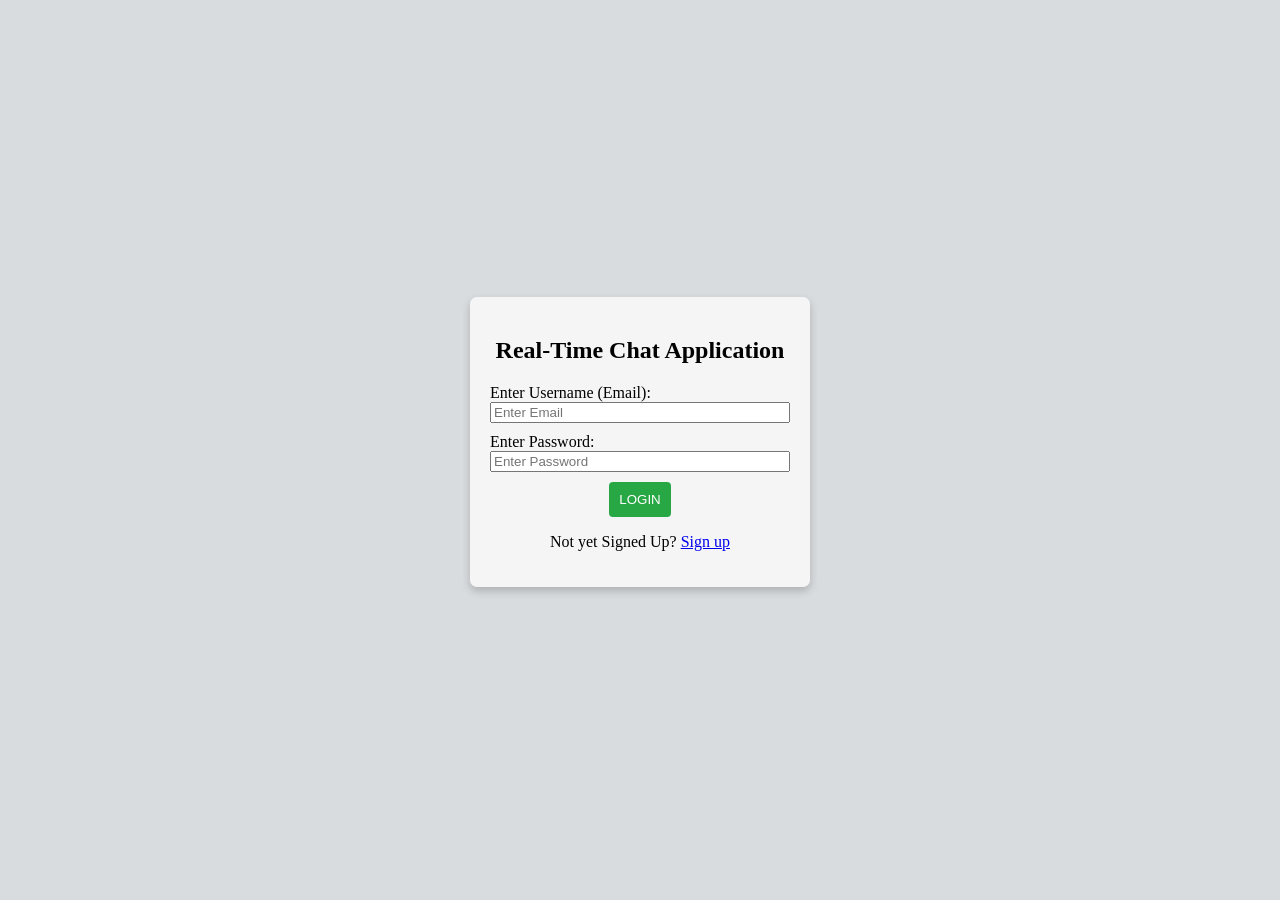
==== login.html @ be05630f "ChatApplication" ====
<html>
  <head>
    <title>Login Page</title>
    <link href="login.css" rel="stylesheet" />
    <script defer src="login.js"></script>
  </head>
  <body>
    <form>
      <div class="container">
        <h2>Real-Time Chat Application</h2>
        <div class="e11">
          <label>Enter Username (Email):</label>
          <input type="email" placeholder="Enter Email" id="e1" required />
        </div>
        <div class="p11">
          <label>Enter Password:</label>
          <input
            type="password"
            id="p1"
            placeholder="Enter Password"
            required
          />
        </div>
        <div class="l11">
          <input type="submit" value="LOGIN" />
        </div>
        <p>Not yet Signed Up? <a href="signup.html">Sign up</a></p>
      </div>
    </form>
  </body>
</html>
---- login.css ----
body {
  display: flex;
  justify-content: center;
  align-items: center;
  min-height: 100px;
  margin: 0;
  background-color: rgb(217, 220, 223);
}

.container {
  display: flex;
  flex-direction: column;
  align-items: center;
  padding: 20px;
  background-color: whitesmoke;
  border-radius: 7px;
  box-shadow: 0px 4px 8px rgba(0, 0, 0, 0.2);
  width: 300px;
}

.e11,
.p11 {
  display: flex;
  flex-direction: column;
  margin-bottom: 10px;
  width: 100%;
}

/* Style the login button */
.l11 input[type="submit"] {
  background-color: #28a745;
  color: white;
  border: none;
  padding: 10px;
  width: 100%;
  border-radius: 4px;
  cursor: pointer;
}

.l11 input[type="submit"]:hover {
  background-color: #218838;
}
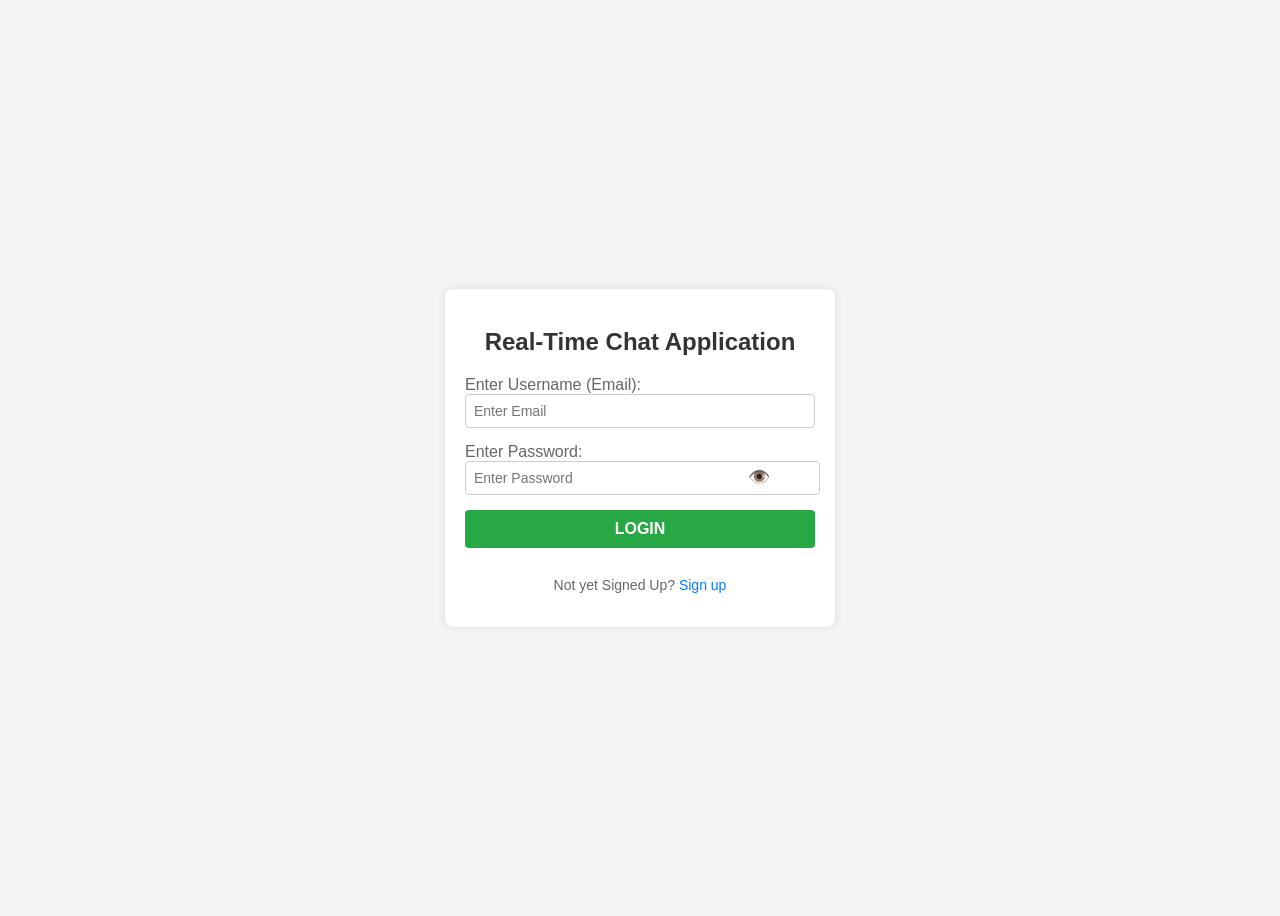
==== commit 47c25fac: "ChatAppli" ====
--- a/login.html
+++ b/login.html
@@ -1,18 +1,21 @@
-<html>
+<!DOCTYPE html>
+<html lang="en">
   <head>
+    <meta charset="UTF-8" />
+    <meta name="viewport" content="width=device-width, initial-scale=1.0" />
     <title>Login Page</title>
     <link href="login.css" rel="stylesheet" />
     <script defer src="login.js"></script>
   </head>
   <body>
-    <form>
-      <div class="container">
+    <div class="main">
+      <form>
         <h2>Real-Time Chat Application</h2>
         <div class="e11">
           <label>Enter Username (Email):</label>
           <input type="email" placeholder="Enter Email" id="e1" required />
         </div>
-        <div class="p11">
+        <div class="p11 password-container">
           <label>Enter Password:</label>
           <input
             type="password"
@@ -20,12 +23,13 @@
             placeholder="Enter Password"
             required
           />
+          <span class="eye-icon" id="togglePassword">👁️</span>
         </div>
         <div class="l11">
           <input type="submit" value="LOGIN" />
         </div>
         <p>Not yet Signed Up? <a href="signup.html">Sign up</a></p>
-      </div>
-    </form>
+      </form>
+    </div>
   </body>
 </html>
--- a/login.css
+++ b/login.css
@@ -1,42 +1,105 @@
 body {
+  font-family: Arial, sans-serif;
   display: flex;
   justify-content: center;
   align-items: center;
-  min-height: 100px;
-  margin: 0;
-  background-color: rgb(217, 220, 223);
+  height: 100vh;
+  background-color: #f4f4f4;
 }
 
-.container {
+.main {
+  background: white;
+  padding: 20px;
+  border-radius: 8px;
+  box-shadow: 0 0 10px rgba(0, 0, 0, 0.1);
+  width: 350px; /* Match signup container width */
+}
+
+form {
   display: flex;
   flex-direction: column;
-  align-items: center;
-  padding: 20px;
-  background-color: whitesmoke;
-  border-radius: 7px;
-  box-shadow: 0px 4px 8px rgba(0, 0, 0, 0.2);
-  width: 300px;
+}
+
+h2 {
+  text-align: center;
+  margin-bottom: 20px;
+  font-weight: bold;
+  color: #333; /* Darker color for heading */
+}
+
+/* Light color for labels and text */
+.e11 label,
+.p11 label,
+p {
+  color: #666; /* Lighter text color */
 }
 
 .e11,
-.p11 {
+.p11,
+.l11 {
   display: flex;
   flex-direction: column;
-  margin-bottom: 10px;
-  width: 100%;
+  margin-bottom: 15px;
 }
 
-/* Style the login button */
-.l11 input[type="submit"] {
+input {
+  padding: 8px;
+  border: 1px solid #ccc;
+  border-radius: 4px;
+  font-size: 14px;
+}
+
+.password-container {
+  position: relative;
+  display: flex;
+  flex-direction: column;
+  width: 90%;
+}
+
+.password-container input {
+  width: calc(100% - 10px);
+  padding-right: 40px;
+}
+
+.password-container .eye-icon {
+  position: absolute;
+  right: 10px;
+  top: 65%;
+  transform: translateY(-50%);
+  cursor: pointer;
+  font-size: 18px;
+  color: gray;
+}
+
+.password-container .eye-icon.visible {
+  color: black;
+}
+
+.l11 input {
   background-color: #28a745;
   color: white;
   border: none;
+  cursor: pointer;
   padding: 10px;
-  width: 100%;
+  font-size: 16px;
   border-radius: 4px;
-  cursor: pointer;
+  font-weight: bold;
 }
 
-.l11 input[type="submit"]:hover {
+.l11 input:hover {
   background-color: #218838;
 }
+
+p {
+  text-align: center;
+  font-size: 14px;
+}
+
+a {
+  color: #007bff;
+  text-decoration: none;
+}
+
+a:hover {
+  text-decoration: underline;
+}
